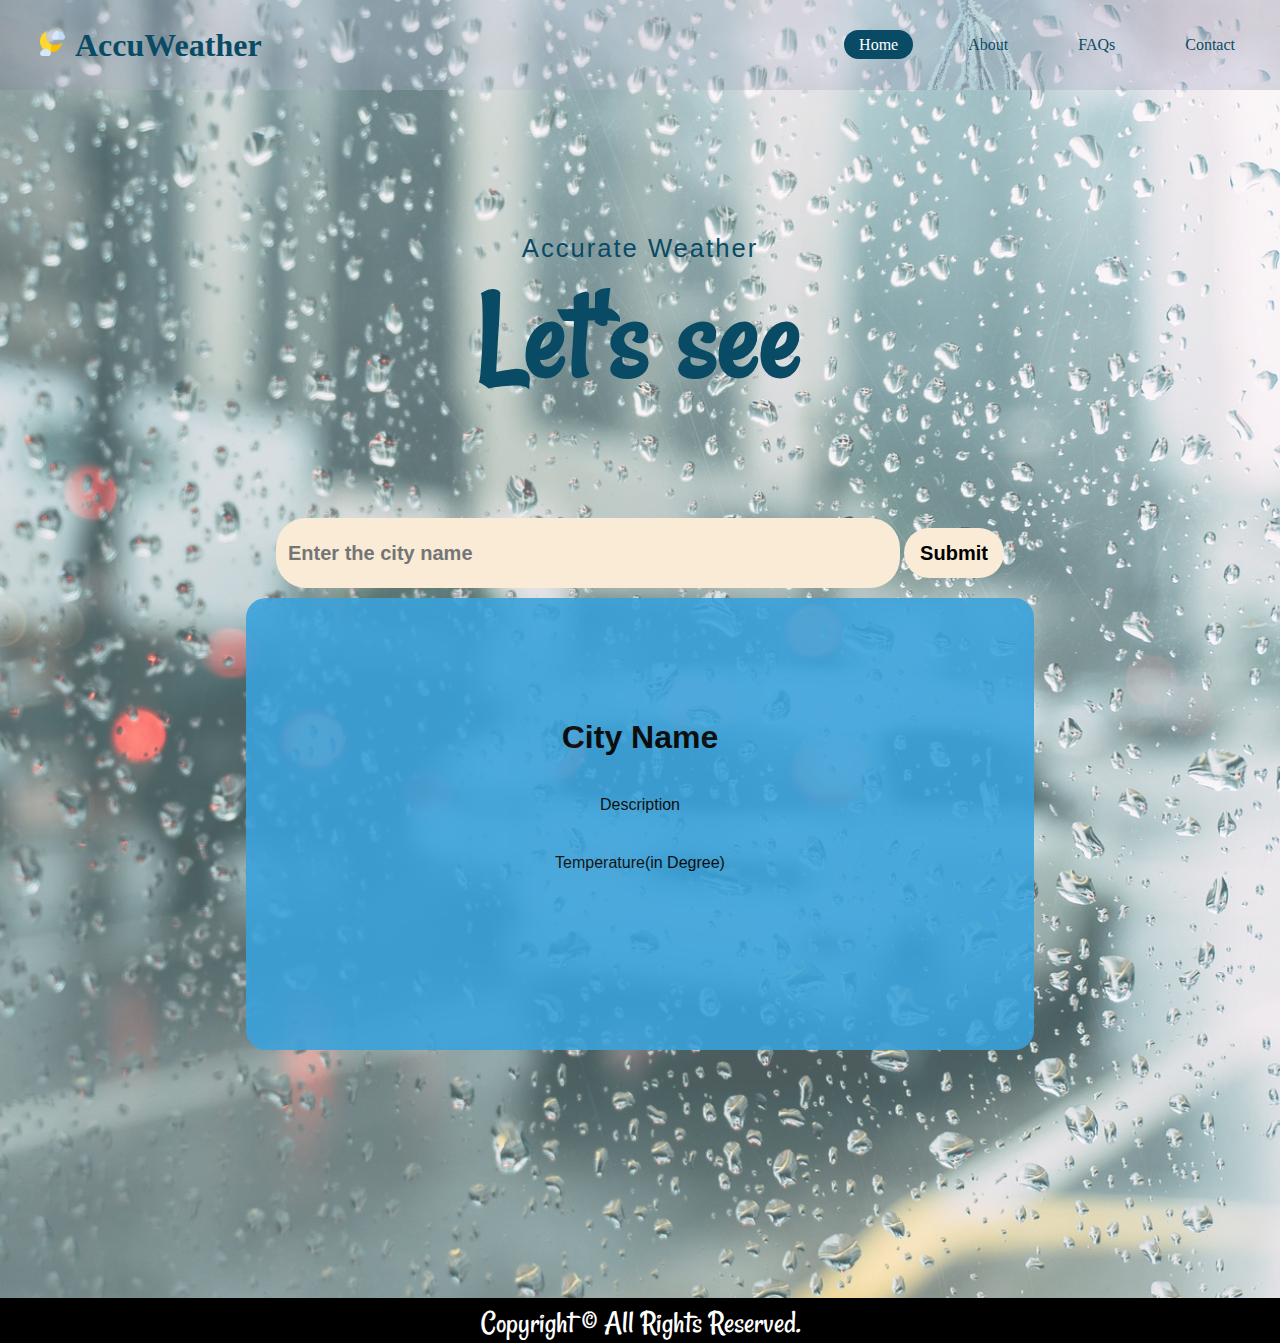
==== index.html @ 9336133f "changing directory" ====
<!DOCTYPE html>
<html lang="en">
<head>
    <meta charset="UTF-8">
    <meta http-equiv="X-UA-Compatible" content="IE=edge">
    <meta name="viewport" content="width=device-width, initial-scale=1.0">
    <title>Weather Forecast</title>
    <link rel="icon" href="../images/weather-app.png">
    <link rel="stylesheet" media="Screen and (max-width: 714px" href="phone.css">
    <link rel="stylesheet" href="../styleSheets/style.css">
    <link rel="preconnect" href="https://fonts.googleapis.com">
<link rel="preconnect" href="https://fonts.gstatic.com" crossorigin>
<link href="https://fonts.googleapis.com/css2?family=Rancho&display=swap" rel="stylesheet">
</head>
<body>

    <header id="header" class="navbar">
            <div class="logo-container">
                <!-- <img src="../images/WhatsApp Video 2021-06-26 at 2.15.50 PM.jpg" alt="" srcset=""> -->
                <a href="#"><img src="../images/moon.png" id="logo-image"></a>
                <a href="#" id="logo">AccuWeather</a>
            </div>
            <div class="nav-left">
                <ul>
                    <li class="items"><a href="#" class="active">Home</a></li>
                    <li class="items"><a href="#">About</a></li>
                    <li class="items"><a href="#">FAQs</a></li>
                    <li class="items"><a href="#">Contact</a></li>
                </ul>
            </div>
    </header>

    <section class="frontpage">
        <h2 id="text"><span>Accurate Weather</span>Let's see</h2>
    </section>

    <div class="container">

        
        <div class="input">
            <input type="text" name=""  class="inputValue" id="" placeholder="Enter the city name">
            <input type="submit" value="Submit" class="button">
        </div>
        
        <div class="display">
            <h1 class="name item">City Name</h1>
            <p class="desc item">Description</p>
            <p class="temp item">Temperature(in Degree)</p>
            <p class="icon item">
                <img src="" id="weather-icon">
            </p>
            <!-- <p class="time item">Time</p> -->
        </div>
        
    </div>
    <footer>
        Copyright &copy; All Rights Reserved.
    </footer>

    <script src="../JavaScript/app.js"></script>
</body>
</html>
---- styleSheets/style.css ----
@import url('https://fonts.googleapis.com/css2?family=Rancho&display=swap');
*{
    margin: 0;
    padding: 0;
}
body{
    /* background-color: wheat; */
    /* opacity: 0.7; */
}
body::before{
    content: "";
    background: url('../images/glass-window-1845534_1920.jpg') no-repeat center center/cover;
    position: absolute;
    top: 0px;
    left: 0px;
    z-index: -1;
    height: 1300px;
    width: 100%;
    opacity: 0.7;

}


#header{
    display: flex;
    align-items: center;
    position: relative;
    top: 0px;
    
    min-height: 90px;
}

#header::before{
    content: "";
    position: absolute;
    top: 0px;
    left: 0px;
    background-color: black;
    background: url('../images/frozen-201495_1920.jpg') no-repeat center center/cover;
    z-index: -1;
    height: 100%;
    width: 100%;
    opacity: 0.3;
}

.logo-container{
    margin: 15px 40px;
}
.logo-container{
    display: flex;
    justify-content: center;
    align-items: center;
}

#logo-image{
    height: 25px;
    padding-right: 10px;
}

#header .logo-container #logo{
    color: #094b65;
    font-weight: 700;
    font-size: 2em;
    text-decoration: none;
}

.nav-left{
    position: absolute;
    right: 10px;
}
#header .nav-left ul{
    display: flex;
    justify-content: center;
    align-items: center;
}

#header .nav-left ul li{
    list-style: none;
    padding: 20px;
    /* margin-left: 30px; */
}

#header .nav-left ul li a{
    text-decoration: none;
    padding: 6px 15px;
    color: #094b65;
    border-radius: 20px;
}
#header .nav-left ul li a:hover,
#header .nav-left ul li .active
{
    background-color: #094b65;
    color: #fff;
}

/* .nav-left ul{
    position: relative;
    right: 20px;
} */


  

/* front page section  */
section{
    position: relative;
    width: 100%;
    min-height: 405px;
    display: flex;
    justify-content: center;
    align-items: center;
    /* margin-top: 100px; */
    top: 1px;
    /* background-color: green; */
    /* background: url('../images/raindrop-1445835_1920.jpg') no-repeat center center/cover; */
}



section #text{
    display: flex;
    flex-direction: column;
    position: relative;
    color: #094b65;
    font-size: 10vw;
    text-align: center;
    line-height: 0.7em;
    font-family: 'Rancho', cursive;
}

.frontpage #text span{
    font-size: 0.20em;
    letter-spacing: 2px;
    font-weight: 400;
    font-family: sans-serif;
}



/* utility section   */

.input{
    position: relative;
}

.input{
    text-align: center;
    margin-top: 3px;
    position: relative;
    top: 20px;
}

input[type="text"]{
    height: 50px;
    width: 600px;
    background-color: antiquewhite;
    font-weight: bold;
    font-size: 20px;
    border: none;
    border-radius: 30px;
    padding: 10px 12px;
}

input[type="submit"]{
    height: 50px;
    width: 100px;
    background-color: antiquewhite;
    font-weight: bold;
    font-size: 20px;
    border: none;
    border-radius: 30px;
    padding: 10px 12px;
}

input[type="submit"]:hover{
    background-color: aquamarine;
    cursor: pointer;
}

.display{
    display: flex;
    flex-direction: column;
    padding: 34px 138px;
    text-align: center;
    background-color: #39A2DB;
    justify-content: center;
    align-items: center;
    position: relative;
    height: 24rem;
    width: 40%;
    margin-top: 10px;
    margin:30px auto;
    border-radius: 20px;
    opacity: 0.89;
}
.item{
    padding:20px;
    font-family: Arial, Helvetica, sans-serif;
}

.container{
    content: "";
    /* background: url('../images/glass-window-1845534_1920.jpg') no-repeat center center/cover; */
    min-height: 800px;
    width: 100%;
    z-index: -1;
    opacity: 1;
}

footer{
    background: black;
    color: white;
    font-size: 2rem;
    text-align: center;
    padding-top: 5px;
    font-family: 'Rancho', sans-serif;
}
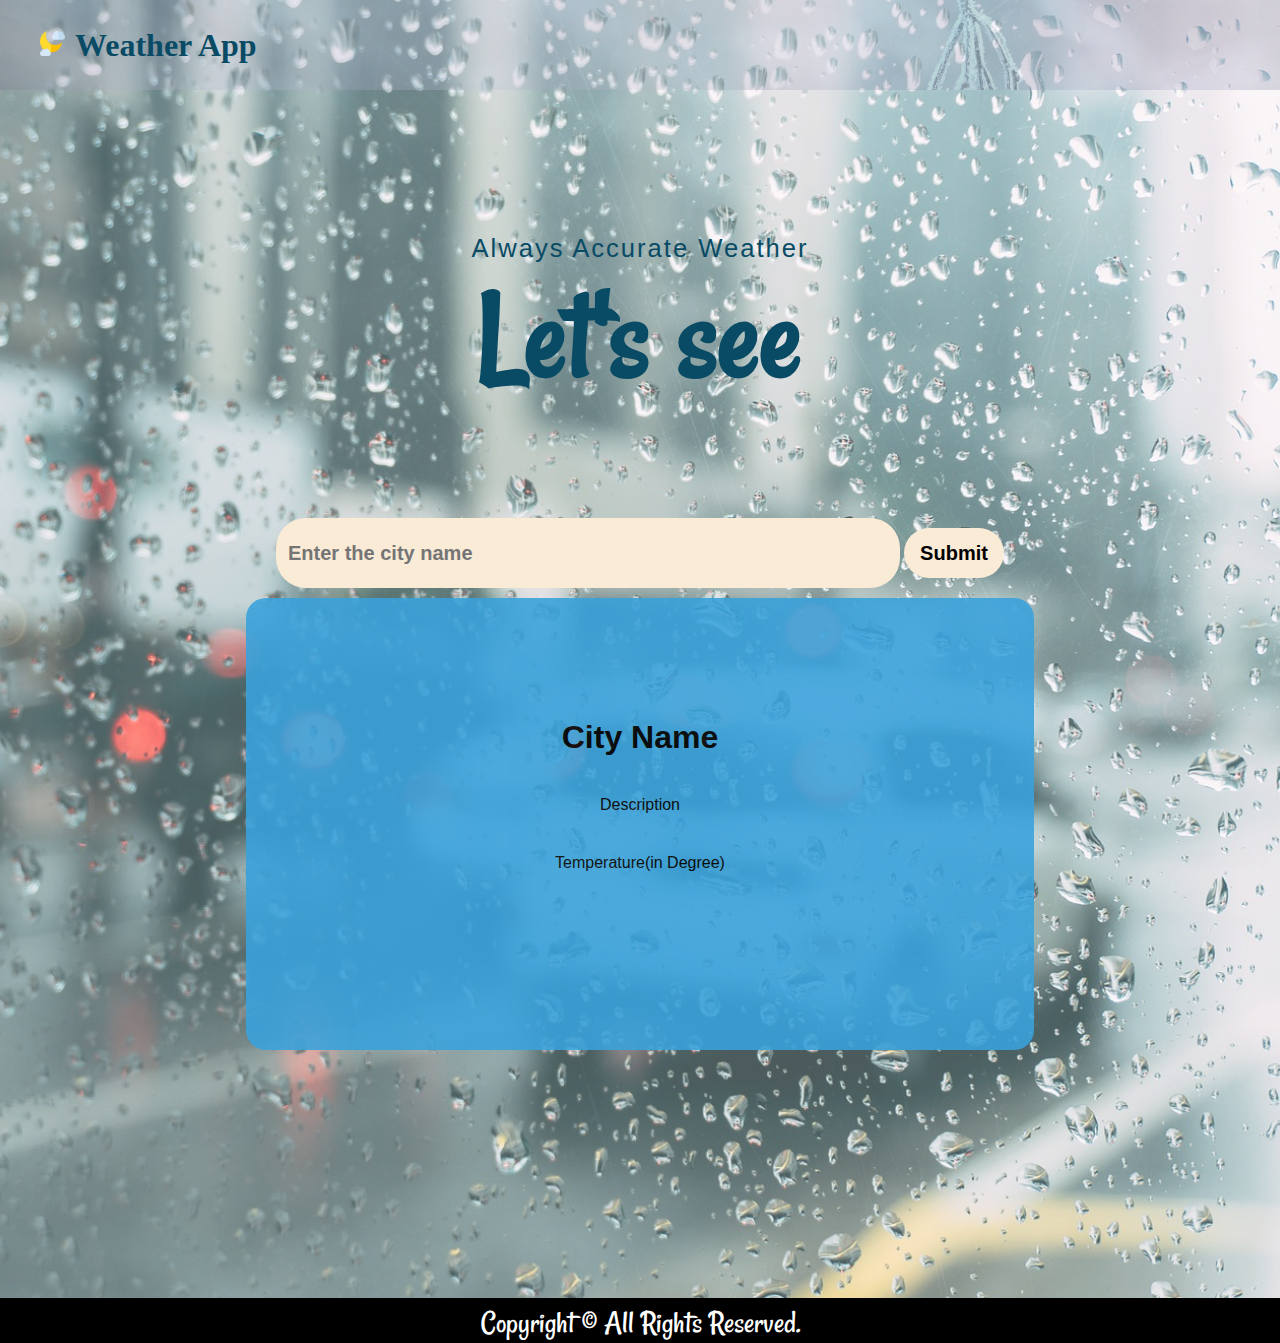
==== commit 95fde4fa: "added responsiveness" ====
--- a/index.html
+++ b/index.html
@@ -7,7 +7,7 @@
     <title>Weather Forecast</title>
     <link rel="icon" href="../images/weather-app.png">
     <link rel="stylesheet" media="Screen and (max-width: 714px" href="phone.css">
-    <link rel="stylesheet" href="../styleSheets/style.css">
+    <link rel="stylesheet" href="style.css">
     <link rel="preconnect" href="https://fonts.googleapis.com">
 <link rel="preconnect" href="https://fonts.gstatic.com" crossorigin>
 <link href="https://fonts.googleapis.com/css2?family=Rancho&display=swap" rel="stylesheet">
@@ -18,20 +18,20 @@
             <div class="logo-container">
                 <!-- <img src="../images/WhatsApp Video 2021-06-26 at 2.15.50 PM.jpg" alt="" srcset=""> -->
                 <a href="#"><img src="../images/moon.png" id="logo-image"></a>
-                <a href="#" id="logo">AccuWeather</a>
+                <a href="#" id="logo">Weather App</a>
             </div>
-            <div class="nav-left">
+            <!-- <div class="nav-left">
                 <ul>
                     <li class="items"><a href="#" class="active">Home</a></li>
                     <li class="items"><a href="#">About</a></li>
                     <li class="items"><a href="#">FAQs</a></li>
                     <li class="items"><a href="#">Contact</a></li>
                 </ul>
-            </div>
+            </div> -->
     </header>
 
     <section class="frontpage">
-        <h2 id="text"><span>Accurate Weather</span>Let's see</h2>
+        <h2 id="text"><span>Always Accurate Weather</span>Let's see</h2>
     </section>
 
     <div class="container">
@@ -57,6 +57,6 @@
         Copyright &copy; All Rights Reserved.
     </footer>
 
-    <script src="../JavaScript/app.js"></script>
+    <script src="app.js"></script>
 </body>
 </html>--- a/phone.css
+++ b/phone.css
@@ -0,0 +1,12 @@
+.input{
+    display: flex;
+    flex-direction: column;
+    justify-content: center;
+    align-items: center;
+    
+}
+
+input[type="text"]{
+    max-width: 90%;
+    margin-bottom: 10px;
+}--- a/style.css
+++ b/style.css
@@ -0,0 +1,242 @@
+@import url('https://fonts.googleapis.com/css2?family=Rancho&display=swap');
+*{
+    margin: 0;
+    padding: 0;
+}
+
+body::before{
+    content: "";
+    background: url('images/glass-window-1845534_1920.jpg') no-repeat center center/cover;
+    position: absolute;
+    top: 0px;
+    left: 0px;
+    z-index: -1;
+    height: 1300px;
+    width: 100%;
+    opacity: 0.7;
+
+}
+
+
+#header{
+    display: flex;
+    align-items: center;
+    position: relative;
+    top: 0px;
+    
+    min-height: 90px;
+}
+
+#header::before{
+    content: "";
+    position: absolute;
+    top: 0px;
+    left: 0px;
+    background-color: black;
+    background: url('images/frozen-201495_1920.jpg') no-repeat center center/cover;
+    z-index: -1;
+    height: 100%;
+    width: 100%;
+    opacity: 0.3;
+}
+
+.logo-container{
+    margin: 15px 40px;
+}
+.logo-container{
+    display: flex;
+    justify-content: center;
+    align-items: center;
+}
+
+#logo-image{
+    height: 25px;
+    padding-right: 10px;
+}
+
+#header .logo-container #logo{
+    color: #094b65;
+    font-weight: 700;
+    font-size: 2em;
+    text-decoration: none;
+}
+
+/* .nav-left{
+    position: absolute;
+    right: 10px;
+}
+#header .nav-left ul{
+    display: flex;
+    justify-content: center;
+    align-items: center;
+}
+
+#header .nav-left ul li{
+    list-style: none;
+    padding: 20px;
+    /* margin-left: 30px; */
+
+
+/* #header .nav-left ul li a{
+    text-decoration: none;
+    padding: 6px 15px;
+    color: #094b65;
+    border-radius: 20px;
+}
+#header .nav-left ul li a:hover,
+#header .nav-left ul li .active
+{
+    background-color: #094b65;
+    color: #fff; */
+
+
+/* .nav-left ul{
+    position: relative;
+    right: 20px;
+} */
+
+
+  
+
+/* front page section  */
+section{
+    position: relative;
+    width: 100%;
+    min-height: 405px;
+    display: flex;
+    justify-content: center;
+    align-items: center;
+    /* margin-top: 100px; */
+    top: 1px;
+    /* background-color: green; */
+    /* background: url('../images/raindrop-1445835_1920.jpg') no-repeat center center/cover; */
+}
+
+
+
+section #text{
+    display: flex;
+    flex-direction: column;
+    position: relative;
+    color: #094b65;
+    font-size: 10vw;
+    text-align: center;
+    line-height: 0.7em;
+    font-family: 'Rancho', cursive;
+}
+
+.frontpage #text span{
+    font-size: 0.20em;
+    letter-spacing: 2px;
+    font-weight: 400;
+    font-family: sans-serif;
+}
+
+
+
+/* utility section   */
+
+.input{
+    position: relative;
+}
+
+.input{
+    text-align: center;
+    margin-top: 3px;
+    position: relative;
+    top: 20px;
+}
+
+input[type="text"]{
+    height: 50px;
+    width: 600px;
+    background-color: antiquewhite;
+    font-weight: bold;
+    font-size: 20px;
+    border: none;
+    border-radius: 30px;
+    padding: 10px 12px;
+}
+
+input[type="submit"]{
+    height: 50px;
+    width: 100px;
+    background-color: antiquewhite;
+    font-weight: bold;
+    font-size: 20px;
+    border: none;
+    border-radius: 30px;
+    padding: 10px 12px;
+}
+
+input[type="submit"]:hover{
+    background-color: aquamarine;
+    cursor: pointer;
+}
+
+.display{
+    display: flex;
+    flex-direction: column;
+    padding: 34px 138px;
+    text-align: center;
+    background-color: #39A2DB;
+    justify-content: center;
+    align-items: center;
+    position: relative;
+    height: 24rem;
+    width: 40%;
+    margin-top: 10px;
+    margin:30px auto;
+    border-radius: 20px;
+    opacity: 0.89;
+}
+.item{
+    padding:20px;
+    font-family: Arial, Helvetica, sans-serif;
+}
+
+.container{
+    content: "";
+    /* background: url('../images/glass-window-1845534_1920.jpg') no-repeat center center/cover; */
+    min-height: 800px;
+    width: 100%;
+    z-index: -1;
+    opacity: 1;
+}
+
+footer{
+    background: black;
+    color: white;
+    font-size: 2rem;
+    text-align: center;
+    padding-top: 5px;
+    font-family: 'Rancho', sans-serif;
+}
+
+@media only screen and (max-width: 714px)
+{
+    #header{
+        flex-direction: column;
+    }
+}
+@media only screen and (max-width: 570px)
+{
+    section #text{
+        font-size: 30vw;
+    }
+}
+
+@media only screen and (max-width: 520px)
+{
+    .display{
+        margin: 5px auto;
+        padding: 5px 5px;
+        position: relative;
+        top: 30px;
+        width: 70%;
+    }
+    .display .item{
+        padding: 5px 5px;
+    }
+    
+}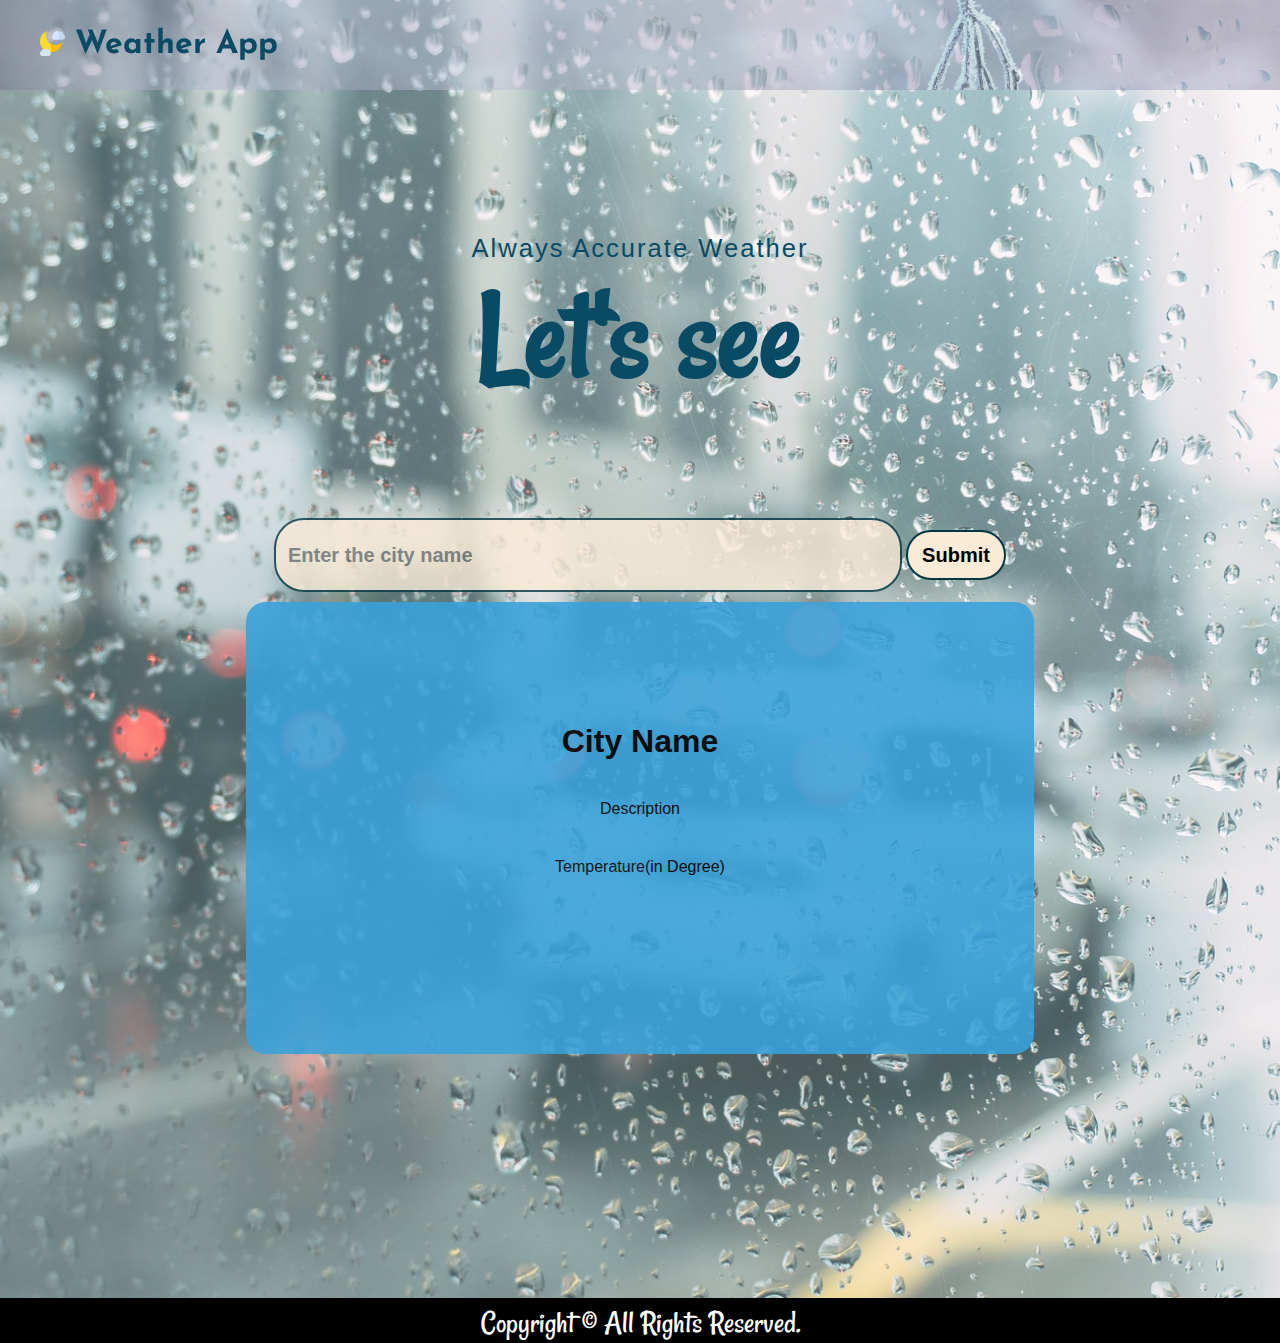
==== commit 0e790272: "Final version 2" ====
--- a/index.html
+++ b/index.html
@@ -5,7 +5,7 @@
     <meta http-equiv="X-UA-Compatible" content="IE=edge">
     <meta name="viewport" content="width=device-width, initial-scale=1.0">
     <title>Weather Forecast</title>
-    <link rel="icon" href="../images/weather-app.png">
+    <link rel="icon" href="images/moon.png">
     <link rel="stylesheet" media="Screen and (max-width: 714px" href="phone.css">
     <link rel="stylesheet" href="style.css">
     <link rel="preconnect" href="https://fonts.googleapis.com">
@@ -17,7 +17,7 @@
     <header id="header" class="navbar">
             <div class="logo-container">
                 <!-- <img src="../images/WhatsApp Video 2021-06-26 at 2.15.50 PM.jpg" alt="" srcset=""> -->
-                <a href="#"><img src="../images/moon.png" id="logo-image"></a>
+                <a href="#"><img src="images/moon.png" id="logo-image"></a>
                 <a href="#" id="logo">Weather App</a>
             </div>
             <!-- <div class="nav-left">
@@ -32,6 +32,10 @@
 
     <section class="frontpage">
         <h2 id="text"><span>Always Accurate Weather</span>Let's see</h2>
+
+        <!-- <div class="sidebar">
+            <div class="box" id="facebook">Facebook</div>
+        </div> -->
     </section>
 
     <div class="container">
--- a/style.css
+++ b/style.css
@@ -1,4 +1,5 @@
 @import url('https://fonts.googleapis.com/css2?family=Rancho&display=swap');
+@import url('https://fonts.googleapis.com/css2?family=Josefin+Sans:wght@300&display=swap');
 *{
     margin: 0;
     padding: 0;
@@ -21,9 +22,9 @@
 #header{
     display: flex;
     align-items: center;
-    position: relative;
+    position: sticky;
     top: 0px;
-    
+    z-index: 1;
     min-height: 90px;
 }
 
@@ -37,7 +38,7 @@
     z-index: -1;
     height: 100%;
     width: 100%;
-    opacity: 0.3;
+    opacity: 0.5;
 }
 
 .logo-container{
@@ -56,44 +57,11 @@
 
 #header .logo-container #logo{
     color: #094b65;
-    font-weight: 700;
     font-size: 2em;
     text-decoration: none;
-}
-
-/* .nav-left{
-    position: absolute;
-    right: 10px;
-}
-#header .nav-left ul{
-    display: flex;
-    justify-content: center;
-    align-items: center;
-}
-
-#header .nav-left ul li{
-    list-style: none;
-    padding: 20px;
-    /* margin-left: 30px; */
-
-
-/* #header .nav-left ul li a{
-    text-decoration: none;
-    padding: 6px 15px;
-    color: #094b65;
-    border-radius: 20px;
-}
-#header .nav-left ul li a:hover,
-#header .nav-left ul li .active
-{
-    background-color: #094b65;
-    color: #fff; */
-
-
-/* .nav-left ul{
-    position: relative;
-    right: 20px;
-} */
+    font-family: 'Josefin Sans', sans-serif;
+    font-weight: bold;
+}
 
 
   
@@ -106,10 +74,8 @@
     display: flex;
     justify-content: center;
     align-items: center;
-    /* margin-top: 100px; */
     top: 1px;
-    /* background-color: green; */
-    /* background: url('../images/raindrop-1445835_1920.jpg') no-repeat center center/cover; */
+
 }
 
 
@@ -153,18 +119,26 @@
     background-color: antiquewhite;
     font-weight: bold;
     font-size: 20px;
-    border: none;
+    border: 2px solid #053742;
     border-radius: 30px;
     padding: 10px 12px;
+    /* background: none; */
+    outline: none;
+    color: #04009A;
+    opacity: 0.8;
+}
+input[type="text"]:hover{
+    border-color:rgb(10, 243, 22) ;
 }
 
 input[type="submit"]{
     height: 50px;
     width: 100px;
+    padding: 10px 12px;
     background-color: antiquewhite;
     font-weight: bold;
     font-size: 20px;
-    border: none;
+    border: 2px solid #053742;
     border-radius: 30px;
     padding: 10px 12px;
 }
@@ -194,6 +168,11 @@
     padding:20px;
     font-family: Arial, Helvetica, sans-serif;
 }
+/* .icon{
+    position: absolute;
+    top: 200px;
+    left: 200px;
+} */
 
 .container{
     content: "";
@@ -218,6 +197,7 @@
     #header{
         flex-direction: column;
     }
+    
 }
 @media only screen and (max-width: 570px)
 {
@@ -239,4 +219,21 @@
         padding: 5px 5px;
     }
     
-}+}
+
+/* .sidebar{
+    position: absolute;
+    top: 135px;
+    left: -100px;
+    height: 65px;
+    width: 165px;
+    text-align: right;
+    background: blue;
+    animation: facebook 1s ;
+}
+
+@keyframes facebook{
+    0%{
+        left: 100px;
+    }
+} */
